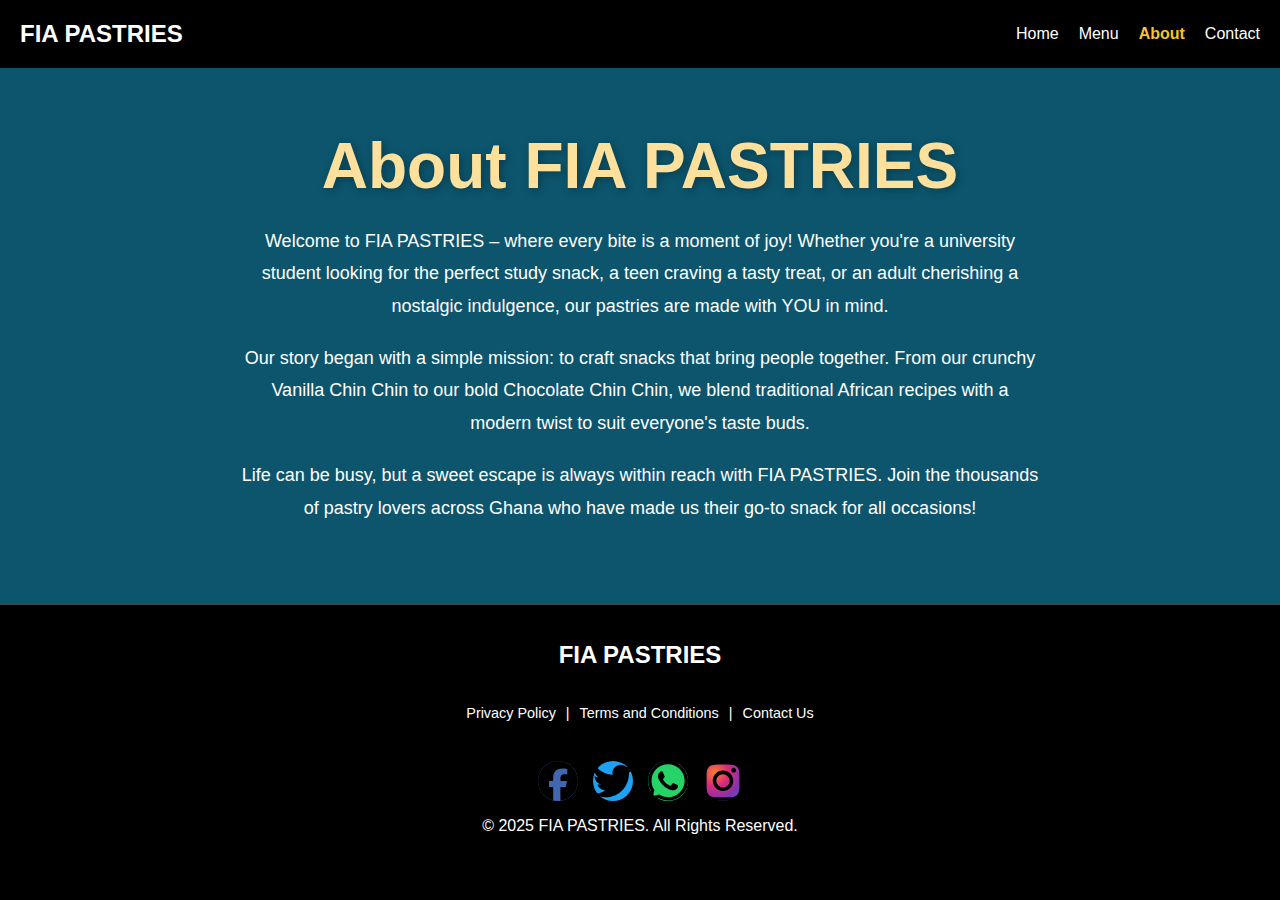
==== About/About Us.html @ 203e08a8 "Add files via upload" ====
<!DOCTYPE html>
<html lang="en">
<head>
    <meta charset="UTF-8">
    <meta name="viewport" content="width=device-width, initial-scale=1.0">
    <title>About Us - FIA PASTRIES</title>
    <link rel="stylesheet" href="Style01.css">
</head>
<body>
    <header>
        <div class="navbar">
            <div class="logo">FIA PASTRIES</div>
            <nav>
                <ul>
                    <li><a href="C:\Users\DELL LATITUDE\OneDrive\Desktop\Inx Pro\Mock Trial\Index.html">Home</a></li>
                    <li><a href="C:\Users\DELL LATITUDE\OneDrive\Desktop\Inx Pro\Mock Trial\Menu\Menu Page.html">Menu</a></li>
                    <li><a href="C:\Users\DELL LATITUDE\OneDrive\Desktop\Inx Pro\Mock Trial\About\About Us.html" class="active">About</a></li>
                    <li><a href="C:\Users\DELL LATITUDE\OneDrive\Desktop\Inx Pro\Mock Trial\Contact\Contact.html">Contact</a></li>
                </ul>
            </nav>
        </div>
    </header>
    <main>
        <section class="about-section">
            <h1>About FIA PASTRIES</h1>
            <p>
                Welcome to FIA PASTRIES – where every bite is a moment of joy! Whether you're a university student looking for the perfect study snack, a teen craving a tasty treat, or an adult cherishing a nostalgic indulgence, our pastries are made with YOU in mind.
            </p>
            <p>
                Our story began with a simple mission: to craft snacks that bring people together. From our crunchy Vanilla Chin Chin to our bold Chocolate Chin Chin, we blend traditional African recipes with a modern twist to suit everyone's taste buds.
            </p>
            <p>
                Life can be busy, but a sweet escape is always within reach with FIA PASTRIES. Join the thousands of pastry lovers across Ghana who have made us their go-to snack for all occasions!
            </p>
        </section>
    </main>
    <footer class="footer">
        <!-- Footer Main Section -->
        <div class="footer-content">
          <!-- Logo Section -->
          <div class="footer-logo">
            <h1>FIA PASTRIES</h1>
          </div>
          
          <!-- Footer Links Section -->
          <div class="footer-links">
            <a href="#">Privacy Policy</a>
            <span>|</span>
            <a href="#">Terms and Conditions</a>
            <span>|</span>
            <a href="#">Contact Us</a>
          </div>
      
          <!-- Social Media Icons Section -->
          <div class="footer-socials">
            <a href="Mock Trial/Brands/Dark Build/facebook-brands-solid.svg" class="facebook" aria-label="Facebook"><svg xmlns="http://www.w3.org/2000/svg" viewBox="0 0 512 512"><!--!Font Awesome Free 6.7.2 by @fontawesome - https://fontawesome.com License - https://fontawesome.com/license/free Copyright 2025 Fonticons, Inc.--><path d="M512 256C512 114.6 397.4 0 256 0S0 114.6 0 256C0 376 82.7 476.8 194.2 504.5V334.2H141.4V256h52.8V222.3c0-87.1 39.4-127.5 125-127.5c16.2 0 44.2 3.2 55.7 6.4V172c-6-.6-16.5-1-29.6-1c-42 0-58.2 15.9-58.2 57.2V256h83.6l-14.4 78.2H287V510.1C413.8 494.8 512 386.9 512 256h0z"/></svg></a>
            <a href="Mock Trial/Brands/Dark Build/twitter-brands-solid.svg" class="twitter" aria-label="Twitter"><svg xmlns="http://www.w3.org/2000/svg" viewBox="0 0 512 512"><!--!Font Awesome Free 6.7.2 by @fontawesome - https://fontawesome.com License - https://fontawesome.com/license/free Copyright 2025 Fonticons, Inc.--><path d="M459.4 151.7c.3 4.5 .3 9.1 .3 13.6 0 138.7-105.6 298.6-298.6 298.6-59.5 0-114.7-17.2-161.1-47.1 8.4 1 16.6 1.3 25.3 1.3 49.1 0 94.2-16.6 130.3-44.8-46.1-1-84.8-31.2-98.1-72.8 6.5 1 13 1.6 19.8 1.6 9.4 0 18.8-1.3 27.6-3.6-48.1-9.7-84.1-52-84.1-103v-1.3c14 7.8 30.2 12.7 47.4 13.3-28.3-18.8-46.8-51-46.8-87.4 0-19.5 5.2-37.4 14.3-53 51.7 63.7 129.3 105.3 216.4 109.8-1.6-7.8-2.6-15.9-2.6-24 0-57.8 46.8-104.9 104.9-104.9 30.2 0 57.5 12.7 76.7 33.1 23.7-4.5 46.5-13.3 66.6-25.3-7.8 24.4-24.4 44.8-46.1 57.8 21.1-2.3 41.6-8.1 60.4-16.2-14.3 20.8-32.2 39.3-52.6 54.3z"/></svg></a>
            <a href="Mock Trial/Brands/Dark Build/whatsapp-brands-solid.svg" class="whatsapp" aria-label="WhatsApp"><svg xmlns="http://www.w3.org/2000/svg" viewBox="0 0 448 512"><!--!Font Awesome Free 6.7.2 by @fontawesome - https://fontawesome.com License - https://fontawesome.com/license/free Copyright 2025 Fonticons, Inc.--><path d="M380.9 97.1C339 55.1 283.2 32 223.9 32c-122.4 0-222 99.6-222 222 0 39.1 10.2 77.3 29.6 111L0 480l117.7-30.9c32.4 17.7 68.9 27 106.1 27h.1c122.3 0 224.1-99.6 224.1-222 0-59.3-25.2-115-67.1-157zm-157 341.6c-33.2 0-65.7-8.9-94-25.7l-6.7-4-69.8 18.3L72 359.2l-4.4-7c-18.5-29.4-28.2-63.3-28.2-98.2 0-101.7 82.8-184.5 184.6-184.5 49.3 0 95.6 19.2 130.4 54.1 34.8 34.9 56.2 81.2 56.1 130.5 0 101.8-84.9 184.6-186.6 184.6zm101.2-138.2c-5.5-2.8-32.8-16.2-37.9-18-5.1-1.9-8.8-2.8-12.5 2.8-3.7 5.6-14.3 18-17.6 21.8-3.2 3.7-6.5 4.2-12 1.4-32.6-16.3-54-29.1-75.5-66-5.7-9.8 5.7-9.1 16.3-30.3 1.8-3.7 .9-6.9-.5-9.7-1.4-2.8-12.5-30.1-17.1-41.2-4.5-10.8-9.1-9.3-12.5-9.5-3.2-.2-6.9-.2-10.6-.2-3.7 0-9.7 1.4-14.8 6.9-5.1 5.6-19.4 19-19.4 46.3 0 27.3 19.9 53.7 22.6 57.4 2.8 3.7 39.1 59.7 94.8 83.8 35.2 15.2 49 16.5 66.6 13.9 10.7-1.6 32.8-13.4 37.4-26.4 4.6-13 4.6-24.1 3.2-26.4-1.3-2.5-5-3.9-10.5-6.6z"/></svg></a>
            <a href="Mock Trial/Brands/Dark Build/instagram-brands-solid.svg" class="instagram" aria-label="Instagram"><svg xmlns="http://www.w3.org/2000/svg" viewBox="0 0 448 512"><!--!Font Awesome Free 6.7.2 by @fontawesome - https://fontawesome.com License - https://fontawesome.com/license/free Copyright 2025 Fonticons, Inc.--><path d="M224.1 141c-63.6 0-114.9 51.3-114.9 114.9s51.3 114.9 114.9 114.9S339 319.5 339 255.9 287.7 141 224.1 141zm0 189.6c-41.1 0-74.7-33.5-74.7-74.7s33.5-74.7 74.7-74.7 74.7 33.5 74.7 74.7-33.6 74.7-74.7 74.7zm146.4-194.3c0 14.9-12 26.8-26.8 26.8-14.9 0-26.8-12-26.8-26.8s12-26.8 26.8-26.8 26.8 12 26.8 26.8zm76.1 27.2c-1.7-35.9-9.9-67.7-36.2-93.9-26.2-26.2-58-34.4-93.9-36.2-37-2.1-147.9-2.1-184.9 0-35.8 1.7-67.6 9.9-93.9 36.1s-34.4 58-36.2 93.9c-2.1 37-2.1 147.9 0 184.9 1.7 35.9 9.9 67.7 36.2 93.9s58 34.4 93.9 36.2c37 2.1 147.9 2.1 184.9 0 35.9-1.7 67.7-9.9 93.9-36.2 26.2-26.2 34.4-58 36.2-93.9 2.1-37 2.1-147.8 0-184.8zM398.8 388c-7.8 19.6-22.9 34.7-42.6 42.6-29.5 11.7-99.5 9-132.1 9s-102.7 2.6-132.1-9c-19.6-7.8-34.7-22.9-42.6-42.6-11.7-29.5-9-99.5-9-132.1s-2.6-102.7 9-132.1c7.8-19.6 22.9-34.7 42.6-42.6 29.5-11.7 99.5-9 132.1-9s102.7-2.6 132.1 9c19.6 7.8 34.7 22.9 42.6 42.6 11.7 29.5 9 99.5 9 132.1s2.7 102.7-9 132.1z"/></svg></a>
          </div>
        </div>
        
        <!-- Footer Bottom Section -->
        <div class="footer-bottom">
          <p>© 2025 FIA PASTRIES. All Rights Reserved.</p>
        </div>
      </footer>
      </body>
      </html>
---- About/Style01.css ----
body {
    margin: 0;
    font-family: Arial, sans-serif;
    color: #fff;
    background-color: #000;
}

.navbar {
    display: flex;
    justify-content: space-between;
    align-items: center;
    padding: 20px;
    background-color: #000;
}

.navbar .logo {
    font-size: 24px;
    font-weight: bold;
}

.navbar ul {
    list-style: none;
    display: flex;
    margin: 0;
    padding: 0;
}

.navbar li {
    margin-left: 20px;
}

.navbar a {
    color: #fff;
    text-decoration: none;
    font-size: 16px;
}

.navbar a.active {
    color: #fbc02d;
    font-weight: bold;
}

.about-section {
    padding: 60px 20px;
    text-align: center;
    background-color: #0c556d;
}

.about-section h1 {
    margin-bottom: 40px;
    color: #fce09c;
    text-shadow: 3px 3px 5px rgba(0, 0, 0, 0.7);
    font-family: Arial, sans-serif;
    line-height: 1.2;
    font-size: 4rem; /* Large text */
    font-weight: 900;
    margin: 0 0 20px 0;
    text-shadow: 2px 2px 8px rgba(0, 0, 0, 0.3); /* Subtle shadow */
}

.about-section p {
    font-size: 18px;
    line-height: 1.8;
    max-width: 800px;
    margin: 20px auto;
    color: #fff;
}

/* Footer Container Styling */
.footer {
    background-color: #000; /* Black background for professional look */
    color: #fff; /* White text for contrast */
    padding: 20px; /* Padding around the footer */
    text-align: center; /* Center align text */
    font-family: Arial, sans-serif; /* Font family for consistency */
    border-top: 1px solid #444; /* Subtle border at the top for separation */
  }
  
  /* Footer Content Section Styling */
  .footer-content {
    display: flex; /* Flexbox for layout */
    flex-direction: column; /* Stack items vertically */
    align-items: center; /* Center align items */
    gap: 20px; /* Space between sections */
  }
  
  /* Logo Styling */
  .footer-logo h1 {
    font-size: 1.5rem; /* Font size for logo */
    color: #fff; /* White text color */
    font-weight: bold; /* Bold font for emphasis */
  }
  
  .footer-logo span {
    color: #fff; /* Same color for span */
  }
  
  /* Links Section Styling */
  .footer-links {
    font-size: 0.9rem; /* Slightly smaller text size */
    display: flex; /* Flexbox for horizontal layout */
    gap: 10px; /* Space between links */
  }
  
  /* Link Styling */
  .footer-links a {
    text-decoration: none; /* Remove underline */
    color: #fff; /* White text */
  }
  
  .footer-links a:hover {
    color: #ccc; /* Light gray text on hover */
  }
  
 /* Social Media Icons Section */
.footer-socials {
    display: flex; /* Flexbox for horizontal layout */
    gap: 15px; /* Space between icons */
    justify-content: center; /* Center the icons */
    margin-top: 20px;
  }
  
  /* Social Media Icon Styling */
  .footer-socials a {
    width: 40px; /* Circle diameter */
    height: 40px; /* Circle diameter */
    display: flex; /* Flexbox for centering content */
    justify-content: center; /* Center the logo horizontally */
    align-items: center; /* Center the logo vertically */
    border-radius: 50%; /* Make it a circle */
    text-decoration: none; /* Remove underline from links */
    color: #fff; /* White icon color */
    font-size: 1.5rem; /* Adjust icon size */
    transition: transform 0.3s ease; /* Hover effect */
  }
  
  /* Facebook Icon */
  .footer-socials a.facebook {
    background-color: #4267B2; /* Facebook blue */
  }
  
  .footer-socials a.facebook:hover {
    transform: scale(1.1); /* Enlarge slightly on hover */
  }
  
  /* Twitter Icon */
  .footer-socials a.twitter {
    background-color: #1DA1F2; /* Twitter blue */
  }
  
  .footer-socials a.twitter:hover {
    transform: scale(1.1);
  }
  
  /* WhatsApp Icon */
  .footer-socials a.whatsapp {
    background-color: #25D366; /* WhatsApp green */
  }
  
  .footer-socials a.whatsapp:hover {
    transform: scale(1.1);
  }
  
  /* Instagram Icon */
  .footer-socials a.instagram {
    background: radial-gradient(circle at 30% 30%, #F58529, #DD2A7B, #8134AF, #515BD4); /* Instagram gradient */
  }
  
  .footer-socials a.instagram:hover {
    transform: scale(1.1);
  }
  
  /* General Icon Alignment */
  .footer-socials a img {
    width: 20px; /* Icon inside the circle */
    height: 20px;
  }
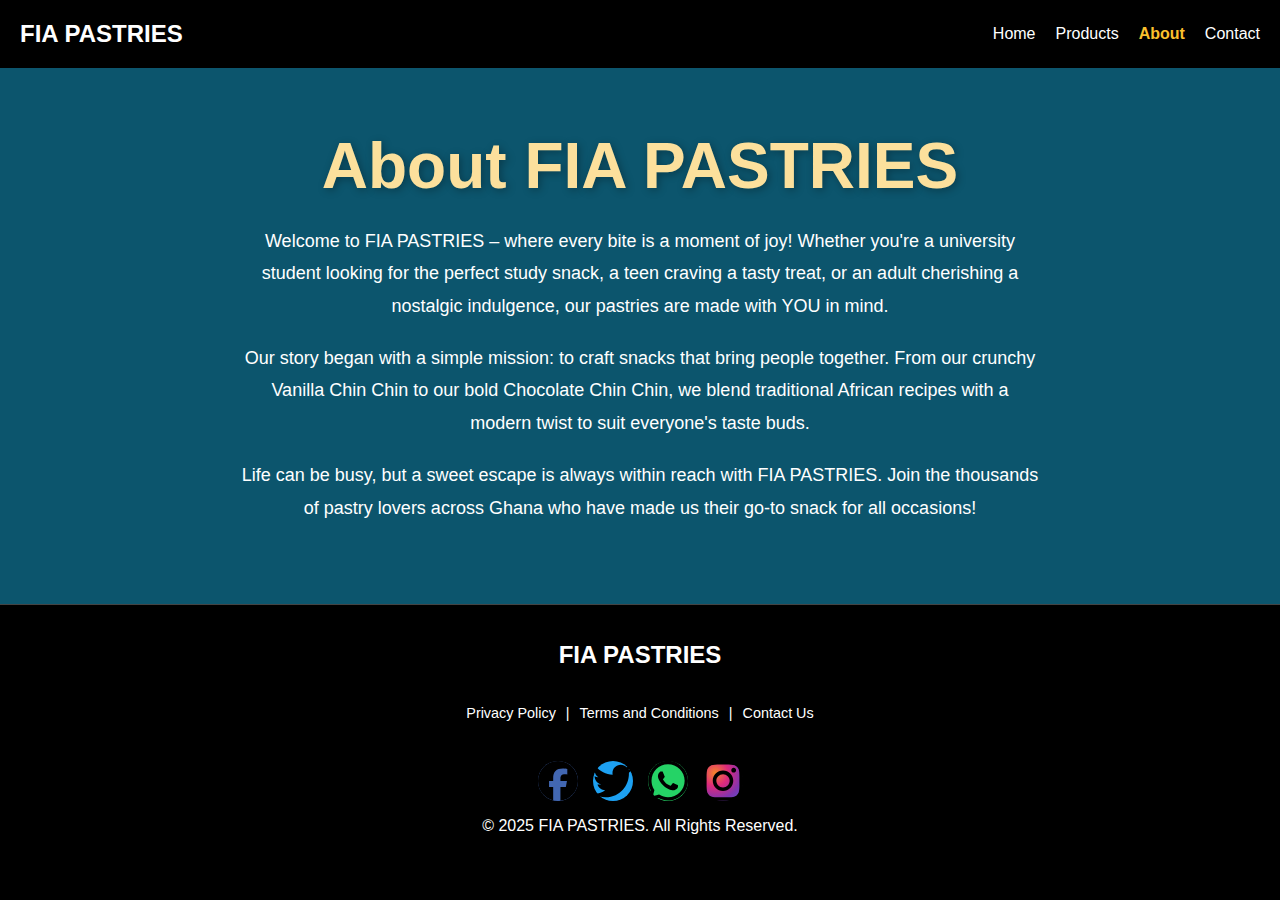
==== commit 514dd502: "Update About Us.html" ====
--- a/About/About Us.html
+++ b/About/About Us.html
@@ -12,10 +12,10 @@
             <div class="logo">FIA PASTRIES</div>
             <nav>
                 <ul>
-                    <li><a href="C:\Users\DELL LATITUDE\OneDrive\Desktop\Inx Pro\Mock Trial\Index.html">Home</a></li>
-                    <li><a href="C:\Users\DELL LATITUDE\OneDrive\Desktop\Inx Pro\Mock Trial\Menu\Menu Page.html">Menu</a></li>
-                    <li><a href="C:\Users\DELL LATITUDE\OneDrive\Desktop\Inx Pro\Mock Trial\About\About Us.html" class="active">About</a></li>
-                    <li><a href="C:\Users\DELL LATITUDE\OneDrive\Desktop\Inx Pro\Mock Trial\Contact\Contact.html">Contact</a></li>
+                    <li><a href="https://detectivetesla.github.io/Fia-Pastries/index.html">Home</a></li>
+                    <li><a href="https://detectivetesla.github.io/Fia-Pastries/Product/Products">Products</a></li>
+                    <li><a href="https://detectivetesla.github.io/Fia-Pastries/About/About Us" class="active">About</a></li>
+                    <li><a href="https://detectivetesla.github.io/Fia-Pastries/Contact/Contact">Contact</a></li>
                 </ul>
             </nav>
         </div>
@@ -66,4 +66,4 @@
         </div>
       </footer>
       </body>
-      </html>+      </html>
